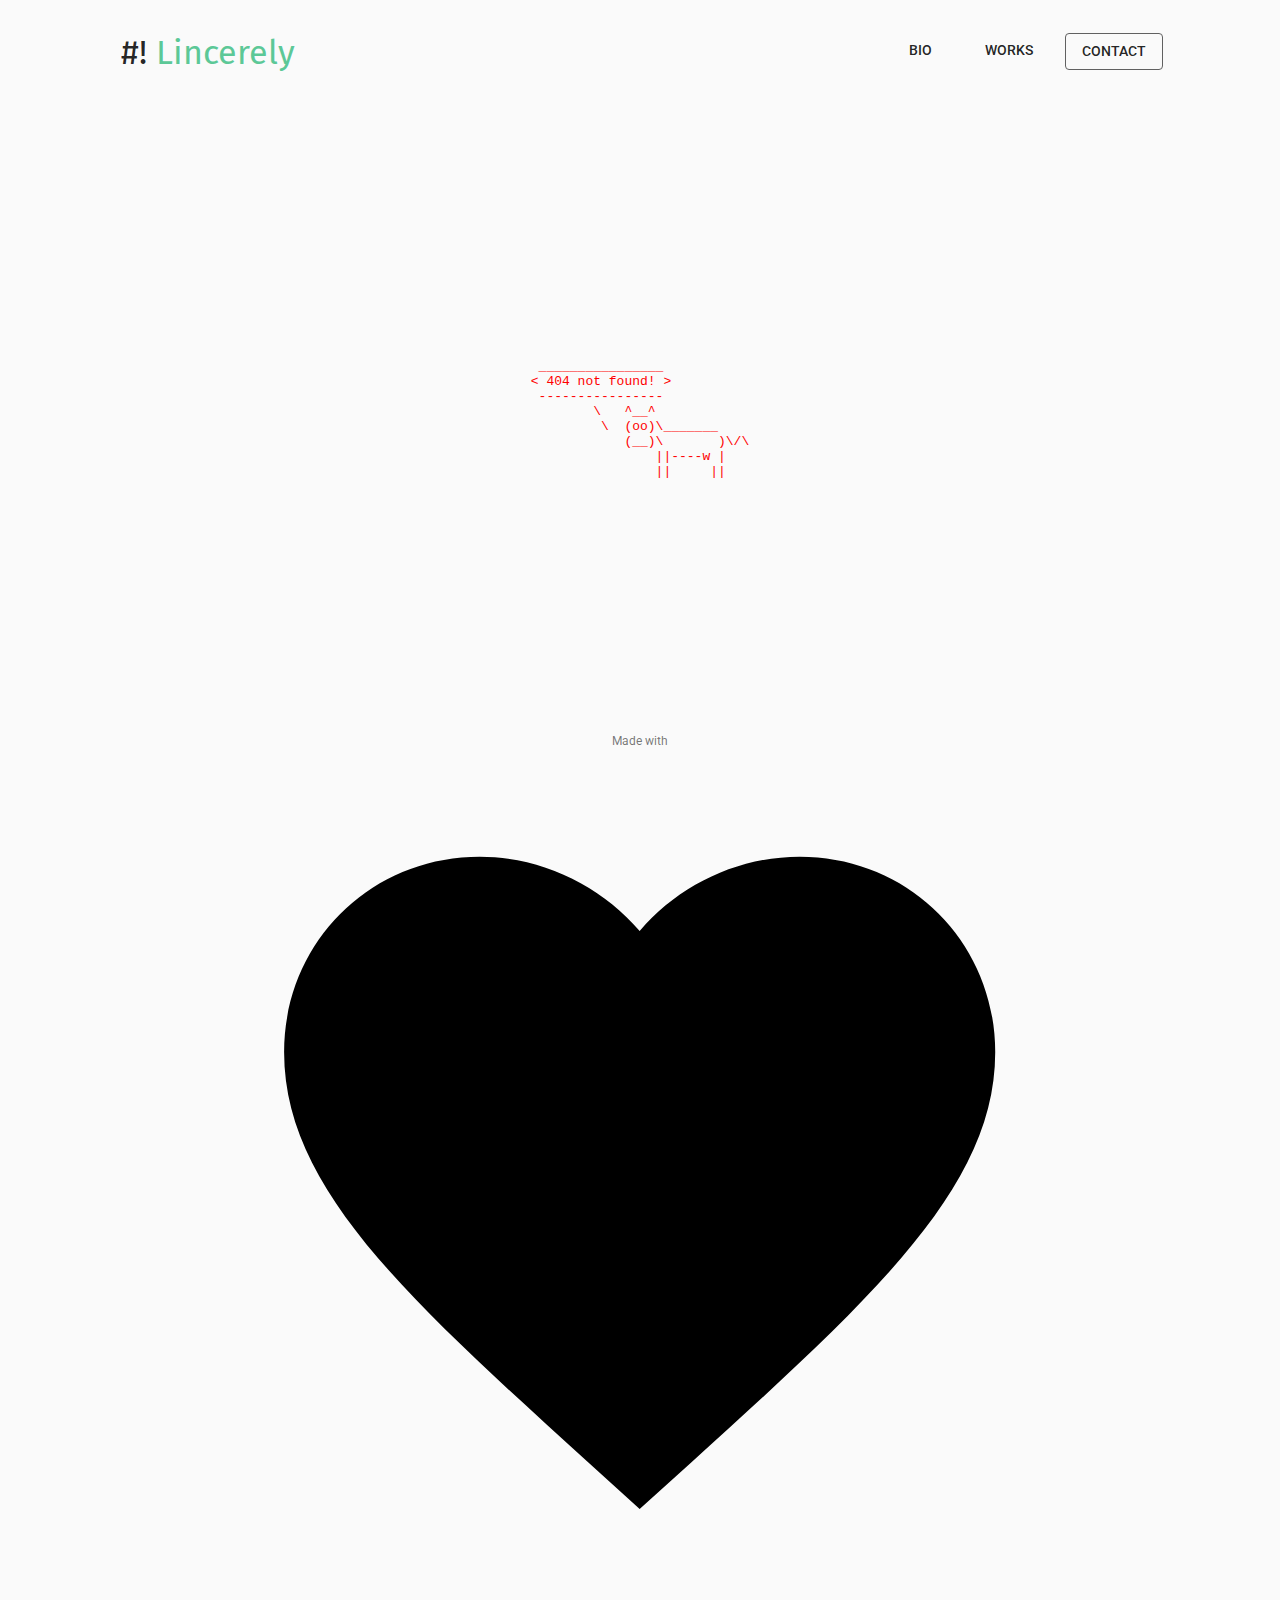
==== _error/index.html @ bc82770b "pre-deploy to github" ====
<!DOCTYPE html><html lang="en" dir="ltr"><head><meta charSet="utf-8" class="next-head next-head"/><title class="next-head">Lincerely | Error</title><link rel="preload" href="/_next/ad5f6e5a-85c9-4997-a5ee-5e8dc0be21a4/page/_app.js" as="script"/><link rel="preload" href="/_next/ad5f6e5a-85c9-4997-a5ee-5e8dc0be21a4/page/_error.js" as="script"/><link rel="preload" href="/_next/static/commons/main-01dab1c3b3fbf994e2eb.js" as="script"/><style id="jss-server-side">.jss158 {
  top: 0;
  left: 0;
  width: 100%;
  height: 100%;
  display: block;
  z-index: 0;
  position: absolute;
  overflow: hidden;
  border-radius: inherit;
  pointer-events: none;
}
.jss159 {
  top: 0;
  left: 0;
  width: 50px;
  height: 50px;
  opacity: 0;
  position: absolute;
}
.jss160 {
  opacity: 0.3;
  transform: scale(1);
  animation: mui-ripple-enter 550ms cubic-bezier(0.4, 0, 0.2, 1);
}
.jss161 {
  animation-duration: 200ms;
}
.jss162 {
  width: 100%;
  height: 100%;
  opacity: 1;
  display: block;
  border-radius: 50%;
  background-color: currentColor;
}
.jss163 {
  opacity: 0;
  animation: mui-ripple-exit 550ms cubic-bezier(0.4, 0, 0.2, 1);
}
.jss164 {
  top: 0;
  left: 0;
  position: absolute;
  animation: mui-ripple-pulsate 2500ms cubic-bezier(0.4, 0, 0.2, 1) 200ms infinite;
}
@keyframes mui-ripple-enter {
  0% {
    opacity: 0.1;
    transform: scale(0);
  }
  100% {
    opacity: 0.3;
    transform: scale(1);
  }
}
@keyframes mui-ripple-exit {
  0% {
    opacity: 1;
  }
  100% {
    opacity: 0;
  }
}
@keyframes mui-ripple-pulsate {
  0% {
    transform: scale(1);
  }
  50% {
    transform: scale(0.92);
  }
  100% {
    transform: scale(1);
  }
}
.jss155 {
  color: inherit;
  cursor: pointer;
  margin: 0;
  border: 0;
  display: inline-flex;
  padding: 0;
  outline: none;
  position: relative;
  user-select: none;
  align-items: center;
  border-radius: 0;
  vertical-align: middle;
  justify-content: center;
  -moz-appearance: none;
  text-decoration: none;
  background-color: transparent;
  -webkit-appearance: none;
  -webkit-tap-highlight-color: transparent;
}
.jss155::-moz-focus-inner {
  border-style: none;
}
.jss155.jss156 {
  cursor: default;
  pointer-events: none;
}
.jss131 {
  color: rgba(0, 0, 0, 0.87);
  padding: 8px 16px;
  font-size: 0.875rem;
  min-width: 64px;
  transition: background-color 250ms cubic-bezier(0.4, 0, 0.2, 1) 0ms,box-shadow 250ms cubic-bezier(0.4, 0, 0.2, 1) 0ms;
  min-height: 36px;
  box-sizing: border-box;
  line-height: 1.4em;
  font-family: "Roboto", "Helvetica", "Arial", sans-serif;
  font-weight: 500;
  border-radius: 4px;
  text-transform: uppercase;
}
.jss131:hover {
  text-decoration: none;
  background-color: rgba(0, 0, 0, 0.08);
}
.jss131.jss149 {
  color: rgba(0, 0, 0, 0.26);
}
@media (hover: none) {
  .jss131:hover {
    background-color: transparent;
  }
}
.jss131:hover.jss149 {
  background-color: transparent;
}
.jss132 {
  display: inherit;
  align-items: inherit;
  justify-content: inherit;
}
.jss134 {
  color: #5CC897;
}
.jss134:hover {
  background-color: rgba(92, 200, 151, 0.08);
}
@media (hover: none) {
  .jss134:hover {
    background-color: transparent;
  }
}
.jss135 {
  color: #EEEEEE;
}
.jss135:hover {
  background-color: rgba(238, 238, 238, 0.08);
}
@media (hover: none) {
  .jss135:hover {
    background-color: transparent;
  }
}
.jss139 {
  border: 1px solid rgba(0, 0, 0, 0.23);
  border-color: #616161;
}
.jss140 {
  color: rgba(0, 0, 0, 0.87);
  box-shadow: 0px 1px 5px 0px rgba(0, 0, 0, 0.2),0px 2px 2px 0px rgba(0, 0, 0, 0.14),0px 3px 1px -2px rgba(0, 0, 0, 0.12);
  background-color: #e0e0e0;
}
.jss140.jss148 {
  box-shadow: 0px 3px 5px -1px rgba(0, 0, 0, 0.2),0px 6px 10px 0px rgba(0, 0, 0, 0.14),0px 1px 18px 0px rgba(0, 0, 0, 0.12);
}
.jss140:active {
  box-shadow: 0px 5px 5px -3px rgba(0, 0, 0, 0.2),0px 8px 10px 1px rgba(0, 0, 0, 0.14),0px 3px 14px 2px rgba(0, 0, 0, 0.12);
}
.jss140.jss149 {
  color: rgba(0, 0, 0, 0.26);
  box-shadow: none;
  background-color: rgba(0, 0, 0, 0.12);
}
.jss140:hover {
  background-color: #d5d5d5;
}
@media (hover: none) {
  .jss140:hover {
    background-color: #e0e0e0;
  }
}
.jss140:hover.jss149 {
  background-color: rgba(0, 0, 0, 0.12);
}
.jss141 {
  color: rgba(0, 0, 0, 0.87);
  background-color: #5CC897;
}
.jss141:hover {
  background-color: rgb(64, 140, 105);
}
@media (hover: none) {
  .jss141:hover {
    background-color: #5CC897;
  }
}
.jss142 {
  color: rgba(0, 0, 0, 0.87);
  background-color: #EEEEEE;
}
.jss142:hover {
  background-color: rgb(166, 166, 166);
}
@media (hover: none) {
  .jss142:hover {
    background-color: #EEEEEE;
  }
}
.jss146 {
  width: 56px;
  height: 56px;
  padding: 0;
  min-width: 0;
  box-shadow: 0px 3px 5px -1px rgba(0, 0, 0, 0.2),0px 6px 10px 0px rgba(0, 0, 0, 0.14),0px 1px 18px 0px rgba(0, 0, 0, 0.12);
  border-radius: 50%;
}
.jss146:active {
  box-shadow: 0px 7px 8px -4px rgba(0, 0, 0, 0.2),0px 12px 17px 2px rgba(0, 0, 0, 0.14),0px 5px 22px 4px rgba(0, 0, 0, 0.12);
}
.jss147 {
  width: auto;
  height: 48px;
  padding: 0 16px;
  min-width: 48px;
  border-radius: 24px;
}
.jss150 {
  color: inherit;
}
.jss151 {
  width: 40px;
  height: 40px;
}
.jss152 {
  padding: 7px 8px;
  min-width: 64px;
  font-size: 0.8125rem;
  min-height: 32px;
}
.jss153 {
  padding: 8px 24px;
  min-width: 112px;
  font-size: 0.9375rem;
  min-height: 40px;
}
.jss154 {
  width: 100%;
}
.jss107 {
  margin: 0;
  display: block;
}
.jss108 {
  color: rgba(0, 0, 0, 0.54);
  font-size: 7rem;
  font-weight: 300;
  font-family: "Roboto", "Helvetica", "Arial", sans-serif;
  line-height: 1.14286em;
  margin-left: -.04em;
  letter-spacing: -.04em;
}
.jss109 {
  color: rgba(0, 0, 0, 0.54);
  font-size: 3.5rem;
  font-weight: 400;
  font-family: "Roboto", "Helvetica", "Arial", sans-serif;
  line-height: 1.30357em;
  margin-left: -.02em;
  letter-spacing: -.02em;
}
.jss110 {
  color: rgba(0, 0, 0, 0.54);
  font-size: 2.8125rem;
  font-weight: 400;
  font-family: "Roboto", "Helvetica", "Arial", sans-serif;
  line-height: 1.13333em;
  margin-left: -.02em;
}
.jss111 {
  color: rgba(0, 0, 0, 0.54);
  font-size: 2.125rem;
  font-weight: 400;
  font-family: "Roboto", "Helvetica", "Arial", sans-serif;
  line-height: 1.20588em;
}
.jss112 {
  color: rgba(0, 0, 0, 0.87);
  font-size: 1.5rem;
  font-weight: 700;
  font-family: 'Lato', sans-serif;
  line-height: 1.35417em;
}
.jss113 {
  color: rgba(0, 0, 0, 0.87);
  font-size: 1.3125rem;
  font-weight: 700;
  font-family: 'Lato', sans-serif;
  line-height: 1.16667em;
}
.jss114 {
  color: rgba(0, 0, 0, 0.87);
  font-size: 1rem;
  font-weight: 700;
  font-family: 'Lato', sans-serif;
  line-height: 1.5em;
}
.jss115 {
  color: rgba(0, 0, 0, 0.87);
  font-size: 0.875rem;
  font-weight: 500;
  font-family: "Roboto", "Helvetica", "Arial", sans-serif;
  line-height: 1.71429em;
}
.jss116 {
  color: rgba(0, 0, 0, 0.87);
  font-size: 0.875rem;
  font-weight: 400;
  font-family: "Roboto", "Helvetica", "Arial", sans-serif;
  line-height: 1.46429em;
}
.jss117 {
  color: rgba(0, 0, 0, 0.54);
  font-size: 0.75rem;
  font-weight: 400;
  font-family: "Roboto", "Helvetica", "Arial", sans-serif;
  line-height: 1.375em;
}
.jss118 {
  color: rgba(0, 0, 0, 0.87);
  font-size: 0.875rem;
  font-weight: 500;
  font-family: "Roboto", "Helvetica", "Arial", sans-serif;
  text-transform: uppercase;
}
.jss119 {
  text-align: left;
}
.jss120 {
  text-align: center;
}
.jss121 {
  text-align: right;
}
.jss122 {
  text-align: justify;
}
.jss123 {
  overflow: hidden;
  white-space: nowrap;
  text-overflow: ellipsis;
}
.jss124 {
  margin-bottom: 0.35em;
}
.jss125 {
  margin-bottom: 16px;
}
.jss126 {
  color: inherit;
}
.jss127 {
  color: #5CC897;
}
.jss128 {
  color: #EEEEEE;
}
.jss129 {
  color: rgba(0, 0, 0, 0.54);
}
.jss130 {
  color: #f44336;
}
.jss268 {
  fill: currentColor;
  width: 1em;
  height: 1em;
  display: inline-block;
  font-size: 24px;
  transition: fill 200ms cubic-bezier(0.4, 0, 0.2, 1) 0ms;
  user-select: none;
  flex-shrink: 0;
}
.jss269 {
  color: #5CC897;
}
.jss270 {
  color: #EEEEEE;
}
.jss271 {
  color: rgba(0, 0, 0, 0.54);
}
.jss272 {
  color: #f44336;
}
.jss273 {
  color: rgba(0, 0, 0, 0.26);
}
.jss274 {
  font-size: inherit;
}
html {
  box-sizing: border-box;
  -webkit-font-smoothing: antialiased;
  -moz-osx-font-smoothing: grayscale;
}
*, *::before, *::after {
  box-sizing: inherit;
}
body {
  margin: 0;
  background-color: #fafafa;
}
@media print {
  body {
    background-color: #fff;
  }
}
.jss165 {
  top: 0;
  left: 0;
  right: 0;
  bottom: 0;
  z-index: 1300;
  position: fixed;
}
.jss166 {
  visibility: hidden;
}
.jss10 {
  width: 100%;
  display: flex;
  flex-wrap: wrap;
  box-sizing: border-box;
}
.jss11 {
  margin: 0;
  box-sizing: border-box;
}
.jss12 {
  min-width: 0;
}
.jss13 {
  flex-direction: column;
}
.jss14 {
  flex-direction: column-reverse;
}
.jss15 {
  flex-direction: row-reverse;
}
.jss16 {
  flex-wrap: nowrap;
}
.jss17 {
  flex-wrap: wrap-reverse;
}
.jss18 {
  align-items: center;
}
.jss19 {
  align-items: flex-start;
}
.jss20 {
  align-items: flex-end;
}
.jss21 {
  align-items: baseline;
}
.jss22 {
  align-content: center;
}
.jss23 {
  align-content: flex-start;
}
.jss24 {
  align-content: flex-end;
}
.jss25 {
  align-content: space-between;
}
.jss26 {
  align-content: space-around;
}
.jss27 {
  justify-content: center;
}
.jss28 {
  justify-content: flex-end;
}
.jss29 {
  justify-content: space-between;
}
.jss30 {
  justify-content: space-around;
}
.jss31 {
  justify-content: space-evenly;
}
.jss32 {
  width: calc(100% + 8px);
  margin: -4px;
}
.jss32 > .jss11 {
  padding: 4px;
}
.jss33 {
  width: calc(100% + 16px);
  margin: -8px;
}
.jss33 > .jss11 {
  padding: 8px;
}
.jss34 {
  width: calc(100% + 24px);
  margin: -12px;
}
.jss34 > .jss11 {
  padding: 12px;
}
.jss35 {
  width: calc(100% + 32px);
  margin: -16px;
}
.jss35 > .jss11 {
  padding: 16px;
}
.jss36 {
  width: calc(100% + 40px);
  margin: -20px;
}
.jss36 > .jss11 {
  padding: 20px;
}
.jss37 {
  flex-grow: 0;
  max-width: none;
  flex-basis: auto;
}
.jss38 {
  flex-grow: 1;
  max-width: 100%;
  flex-basis: 0;
}
.jss39 {
  flex-grow: 0;
  max-width: 8.33333%;
  flex-basis: 8.33333%;
}
.jss40 {
  flex-grow: 0;
  max-width: 16.66667%;
  flex-basis: 16.66667%;
}
.jss41 {
  flex-grow: 0;
  max-width: 25%;
  flex-basis: 25%;
}
.jss42 {
  flex-grow: 0;
  max-width: 33.33333%;
  flex-basis: 33.33333%;
}
.jss43 {
  flex-grow: 0;
  max-width: 41.66667%;
  flex-basis: 41.66667%;
}
.jss44 {
  flex-grow: 0;
  max-width: 50%;
  flex-basis: 50%;
}
.jss45 {
  flex-grow: 0;
  max-width: 58.33333%;
  flex-basis: 58.33333%;
}
.jss46 {
  flex-grow: 0;
  max-width: 66.66667%;
  flex-basis: 66.66667%;
}
.jss47 {
  flex-grow: 0;
  max-width: 75%;
  flex-basis: 75%;
}
.jss48 {
  flex-grow: 0;
  max-width: 83.33333%;
  flex-basis: 83.33333%;
}
.jss49 {
  flex-grow: 0;
  max-width: 91.66667%;
  flex-basis: 91.66667%;
}
.jss50 {
  flex-grow: 0;
  max-width: 100%;
  flex-basis: 100%;
}
@media (min-width:600px) {
  .jss51 {
    flex-grow: 0;
    max-width: none;
    flex-basis: auto;
  }
  .jss52 {
    flex-grow: 1;
    max-width: 100%;
    flex-basis: 0;
  }
  .jss53 {
    flex-grow: 0;
    max-width: 8.33333%;
    flex-basis: 8.33333%;
  }
  .jss54 {
    flex-grow: 0;
    max-width: 16.66667%;
    flex-basis: 16.66667%;
  }
  .jss55 {
    flex-grow: 0;
    max-width: 25%;
    flex-basis: 25%;
  }
  .jss56 {
    flex-grow: 0;
    max-width: 33.33333%;
    flex-basis: 33.33333%;
  }
  .jss57 {
    flex-grow: 0;
    max-width: 41.66667%;
    flex-basis: 41.66667%;
  }
  .jss58 {
    flex-grow: 0;
    max-width: 50%;
    flex-basis: 50%;
  }
  .jss59 {
    flex-grow: 0;
    max-width: 58.33333%;
    flex-basis: 58.33333%;
  }
  .jss60 {
    flex-grow: 0;
    max-width: 66.66667%;
    flex-basis: 66.66667%;
  }
  .jss61 {
    flex-grow: 0;
    max-width: 75%;
    flex-basis: 75%;
  }
  .jss62 {
    flex-grow: 0;
    max-width: 83.33333%;
    flex-basis: 83.33333%;
  }
  .jss63 {
    flex-grow: 0;
    max-width: 91.66667%;
    flex-basis: 91.66667%;
  }
  .jss64 {
    flex-grow: 0;
    max-width: 100%;
    flex-basis: 100%;
  }
}
@media (min-width:960px) {
  .jss65 {
    flex-grow: 0;
    max-width: none;
    flex-basis: auto;
  }
  .jss66 {
    flex-grow: 1;
    max-width: 100%;
    flex-basis: 0;
  }
  .jss67 {
    flex-grow: 0;
    max-width: 8.33333%;
    flex-basis: 8.33333%;
  }
  .jss68 {
    flex-grow: 0;
    max-width: 16.66667%;
    flex-basis: 16.66667%;
  }
  .jss69 {
    flex-grow: 0;
    max-width: 25%;
    flex-basis: 25%;
  }
  .jss70 {
    flex-grow: 0;
    max-width: 33.33333%;
    flex-basis: 33.33333%;
  }
  .jss71 {
    flex-grow: 0;
    max-width: 41.66667%;
    flex-basis: 41.66667%;
  }
  .jss72 {
    flex-grow: 0;
    max-width: 50%;
    flex-basis: 50%;
  }
  .jss73 {
    flex-grow: 0;
    max-width: 58.33333%;
    flex-basis: 58.33333%;
  }
  .jss74 {
    flex-grow: 0;
    max-width: 66.66667%;
    flex-basis: 66.66667%;
  }
  .jss75 {
    flex-grow: 0;
    max-width: 75%;
    flex-basis: 75%;
  }
  .jss76 {
    flex-grow: 0;
    max-width: 83.33333%;
    flex-basis: 83.33333%;
  }
  .jss77 {
    flex-grow: 0;
    max-width: 91.66667%;
    flex-basis: 91.66667%;
  }
  .jss78 {
    flex-grow: 0;
    max-width: 100%;
    flex-basis: 100%;
  }
}
@media (min-width:1280px) {
  .jss79 {
    flex-grow: 0;
    max-width: none;
    flex-basis: auto;
  }
  .jss80 {
    flex-grow: 1;
    max-width: 100%;
    flex-basis: 0;
  }
  .jss81 {
    flex-grow: 0;
    max-width: 8.33333%;
    flex-basis: 8.33333%;
  }
  .jss82 {
    flex-grow: 0;
    max-width: 16.66667%;
    flex-basis: 16.66667%;
  }
  .jss83 {
    flex-grow: 0;
    max-width: 25%;
    flex-basis: 25%;
  }
  .jss84 {
    flex-grow: 0;
    max-width: 33.33333%;
    flex-basis: 33.33333%;
  }
  .jss85 {
    flex-grow: 0;
    max-width: 41.66667%;
    flex-basis: 41.66667%;
  }
  .jss86 {
    flex-grow: 0;
    max-width: 50%;
    flex-basis: 50%;
  }
  .jss87 {
    flex-grow: 0;
    max-width: 58.33333%;
    flex-basis: 58.33333%;
  }
  .jss88 {
    flex-grow: 0;
    max-width: 66.66667%;
    flex-basis: 66.66667%;
  }
  .jss89 {
    flex-grow: 0;
    max-width: 75%;
    flex-basis: 75%;
  }
  .jss90 {
    flex-grow: 0;
    max-width: 83.33333%;
    flex-basis: 83.33333%;
  }
  .jss91 {
    flex-grow: 0;
    max-width: 91.66667%;
    flex-basis: 91.66667%;
  }
  .jss92 {
    flex-grow: 0;
    max-width: 100%;
    flex-basis: 100%;
  }
}
@media (min-width:1920px) {
  .jss93 {
    flex-grow: 0;
    max-width: none;
    flex-basis: auto;
  }
  .jss94 {
    flex-grow: 1;
    max-width: 100%;
    flex-basis: 0;
  }
  .jss95 {
    flex-grow: 0;
    max-width: 8.33333%;
    flex-basis: 8.33333%;
  }
  .jss96 {
    flex-grow: 0;
    max-width: 16.66667%;
    flex-basis: 16.66667%;
  }
  .jss97 {
    flex-grow: 0;
    max-width: 25%;
    flex-basis: 25%;
  }
  .jss98 {
    flex-grow: 0;
    max-width: 33.33333%;
    flex-basis: 33.33333%;
  }
  .jss99 {
    flex-grow: 0;
    max-width: 41.66667%;
    flex-basis: 41.66667%;
  }
  .jss100 {
    flex-grow: 0;
    max-width: 50%;
    flex-basis: 50%;
  }
  .jss101 {
    flex-grow: 0;
    max-width: 58.33333%;
    flex-basis: 58.33333%;
  }
  .jss102 {
    flex-grow: 0;
    max-width: 66.66667%;
    flex-basis: 66.66667%;
  }
  .jss103 {
    flex-grow: 0;
    max-width: 75%;
    flex-basis: 75%;
  }
  .jss104 {
    flex-grow: 0;
    max-width: 83.33333%;
    flex-basis: 83.33333%;
  }
  .jss105 {
    flex-grow: 0;
    max-width: 91.66667%;
    flex-basis: 91.66667%;
  }
  .jss106 {
    flex-grow: 0;
    max-width: 100%;
    flex-basis: 100%;
  }
}
.jss167 {
  width: 100%;
  display: flex;
  flex-wrap: wrap;
  box-sizing: border-box;
}
.jss168 {
  margin: 0;
  box-sizing: border-box;
}
.jss169 {
  min-width: 0;
}
.jss170 {
  flex-direction: column;
}
.jss171 {
  flex-direction: column-reverse;
}
.jss172 {
  flex-direction: row-reverse;
}
.jss173 {
  flex-wrap: nowrap;
}
.jss174 {
  flex-wrap: wrap-reverse;
}
.jss175 {
  align-items: center;
}
.jss176 {
  align-items: flex-start;
}
.jss177 {
  align-items: flex-end;
}
.jss178 {
  align-items: baseline;
}
.jss179 {
  align-content: center;
}
.jss180 {
  align-content: flex-start;
}
.jss181 {
  align-content: flex-end;
}
.jss182 {
  align-content: space-between;
}
.jss183 {
  align-content: space-around;
}
.jss184 {
  justify-content: center;
}
.jss185 {
  justify-content: flex-end;
}
.jss186 {
  justify-content: space-between;
}
.jss187 {
  justify-content: space-around;
}
.jss188 {
  justify-content: space-evenly;
}
.jss189 {
  width: calc(100% + 8px);
  margin: -4px;
}
.jss189 > .jss168 {
  padding: 4px;
}
.jss190 {
  width: calc(100% + 16px);
  margin: -8px;
}
.jss190 > .jss168 {
  padding: 8px;
}
.jss191 {
  width: calc(100% + 24px);
  margin: -12px;
}
.jss191 > .jss168 {
  padding: 12px;
}
.jss192 {
  width: calc(100% + 32px);
  margin: -16px;
}
.jss192 > .jss168 {
  padding: 16px;
}
.jss193 {
  width: calc(100% + 40px);
  margin: -20px;
}
.jss193 > .jss168 {
  padding: 20px;
}
.jss194 {
  flex-grow: 0;
  max-width: none;
  flex-basis: auto;
}
.jss195 {
  flex-grow: 1;
  max-width: 100%;
  flex-basis: 0;
}
.jss196 {
  flex-grow: 0;
  max-width: 8.33333%;
  flex-basis: 8.33333%;
}
.jss197 {
  flex-grow: 0;
  max-width: 16.66667%;
  flex-basis: 16.66667%;
}
.jss198 {
  flex-grow: 0;
  max-width: 25%;
  flex-basis: 25%;
}
.jss199 {
  flex-grow: 0;
  max-width: 33.33333%;
  flex-basis: 33.33333%;
}
.jss200 {
  flex-grow: 0;
  max-width: 41.66667%;
  flex-basis: 41.66667%;
}
.jss201 {
  flex-grow: 0;
  max-width: 50%;
  flex-basis: 50%;
}
.jss202 {
  flex-grow: 0;
  max-width: 58.33333%;
  flex-basis: 58.33333%;
}
.jss203 {
  flex-grow: 0;
  max-width: 66.66667%;
  flex-basis: 66.66667%;
}
.jss204 {
  flex-grow: 0;
  max-width: 75%;
  flex-basis: 75%;
}
.jss205 {
  flex-grow: 0;
  max-width: 83.33333%;
  flex-basis: 83.33333%;
}
.jss206 {
  flex-grow: 0;
  max-width: 91.66667%;
  flex-basis: 91.66667%;
}
.jss207 {
  flex-grow: 0;
  max-width: 100%;
  flex-basis: 100%;
}
@media (min-width:600px) {
  .jss208 {
    flex-grow: 0;
    max-width: none;
    flex-basis: auto;
  }
  .jss209 {
    flex-grow: 1;
    max-width: 100%;
    flex-basis: 0;
  }
  .jss210 {
    flex-grow: 0;
    max-width: 8.33333%;
    flex-basis: 8.33333%;
  }
  .jss211 {
    flex-grow: 0;
    max-width: 16.66667%;
    flex-basis: 16.66667%;
  }
  .jss212 {
    flex-grow: 0;
    max-width: 25%;
    flex-basis: 25%;
  }
  .jss213 {
    flex-grow: 0;
    max-width: 33.33333%;
    flex-basis: 33.33333%;
  }
  .jss214 {
    flex-grow: 0;
    max-width: 41.66667%;
    flex-basis: 41.66667%;
  }
  .jss215 {
    flex-grow: 0;
    max-width: 50%;
    flex-basis: 50%;
  }
  .jss216 {
    flex-grow: 0;
    max-width: 58.33333%;
    flex-basis: 58.33333%;
  }
  .jss217 {
    flex-grow: 0;
    max-width: 66.66667%;
    flex-basis: 66.66667%;
  }
  .jss218 {
    flex-grow: 0;
    max-width: 75%;
    flex-basis: 75%;
  }
  .jss219 {
    flex-grow: 0;
    max-width: 83.33333%;
    flex-basis: 83.33333%;
  }
  .jss220 {
    flex-grow: 0;
    max-width: 91.66667%;
    flex-basis: 91.66667%;
  }
  .jss221 {
    flex-grow: 0;
    max-width: 100%;
    flex-basis: 100%;
  }
}
@media (min-width:960px) {
  .jss222 {
    flex-grow: 0;
    max-width: none;
    flex-basis: auto;
  }
  .jss223 {
    flex-grow: 1;
    max-width: 100%;
    flex-basis: 0;
  }
  .jss224 {
    flex-grow: 0;
    max-width: 8.33333%;
    flex-basis: 8.33333%;
  }
  .jss225 {
    flex-grow: 0;
    max-width: 16.66667%;
    flex-basis: 16.66667%;
  }
  .jss226 {
    flex-grow: 0;
    max-width: 25%;
    flex-basis: 25%;
  }
  .jss227 {
    flex-grow: 0;
    max-width: 33.33333%;
    flex-basis: 33.33333%;
  }
  .jss228 {
    flex-grow: 0;
    max-width: 41.66667%;
    flex-basis: 41.66667%;
  }
  .jss229 {
    flex-grow: 0;
    max-width: 50%;
    flex-basis: 50%;
  }
  .jss230 {
    flex-grow: 0;
    max-width: 58.33333%;
    flex-basis: 58.33333%;
  }
  .jss231 {
    flex-grow: 0;
    max-width: 66.66667%;
    flex-basis: 66.66667%;
  }
  .jss232 {
    flex-grow: 0;
    max-width: 75%;
    flex-basis: 75%;
  }
  .jss233 {
    flex-grow: 0;
    max-width: 83.33333%;
    flex-basis: 83.33333%;
  }
  .jss234 {
    flex-grow: 0;
    max-width: 91.66667%;
    flex-basis: 91.66667%;
  }
  .jss235 {
    flex-grow: 0;
    max-width: 100%;
    flex-basis: 100%;
  }
}
@media (min-width:1280px) {
  .jss236 {
    flex-grow: 0;
    max-width: none;
    flex-basis: auto;
  }
  .jss237 {
    flex-grow: 1;
    max-width: 100%;
    flex-basis: 0;
  }
  .jss238 {
    flex-grow: 0;
    max-width: 8.33333%;
    flex-basis: 8.33333%;
  }
  .jss239 {
    flex-grow: 0;
    max-width: 16.66667%;
    flex-basis: 16.66667%;
  }
  .jss240 {
    flex-grow: 0;
    max-width: 25%;
    flex-basis: 25%;
  }
  .jss241 {
    flex-grow: 0;
    max-width: 33.33333%;
    flex-basis: 33.33333%;
  }
  .jss242 {
    flex-grow: 0;
    max-width: 41.66667%;
    flex-basis: 41.66667%;
  }
  .jss243 {
    flex-grow: 0;
    max-width: 50%;
    flex-basis: 50%;
  }
  .jss244 {
    flex-grow: 0;
    max-width: 58.33333%;
    flex-basis: 58.33333%;
  }
  .jss245 {
    flex-grow: 0;
    max-width: 66.66667%;
    flex-basis: 66.66667%;
  }
  .jss246 {
    flex-grow: 0;
    max-width: 75%;
    flex-basis: 75%;
  }
  .jss247 {
    flex-grow: 0;
    max-width: 83.33333%;
    flex-basis: 83.33333%;
  }
  .jss248 {
    flex-grow: 0;
    max-width: 91.66667%;
    flex-basis: 91.66667%;
  }
  .jss249 {
    flex-grow: 0;
    max-width: 100%;
    flex-basis: 100%;
  }
}
@media (min-width:1920px) {
  .jss250 {
    flex-grow: 0;
    max-width: none;
    flex-basis: auto;
  }
  .jss251 {
    flex-grow: 1;
    max-width: 100%;
    flex-basis: 0;
  }
  .jss252 {
    flex-grow: 0;
    max-width: 8.33333%;
    flex-basis: 8.33333%;
  }
  .jss253 {
    flex-grow: 0;
    max-width: 16.66667%;
    flex-basis: 16.66667%;
  }
  .jss254 {
    flex-grow: 0;
    max-width: 25%;
    flex-basis: 25%;
  }
  .jss255 {
    flex-grow: 0;
    max-width: 33.33333%;
    flex-basis: 33.33333%;
  }
  .jss256 {
    flex-grow: 0;
    max-width: 41.66667%;
    flex-basis: 41.66667%;
  }
  .jss257 {
    flex-grow: 0;
    max-width: 50%;
    flex-basis: 50%;
  }
  .jss258 {
    flex-grow: 0;
    max-width: 58.33333%;
    flex-basis: 58.33333%;
  }
  .jss259 {
    flex-grow: 0;
    max-width: 66.66667%;
    flex-basis: 66.66667%;
  }
  .jss260 {
    flex-grow: 0;
    max-width: 75%;
    flex-basis: 75%;
  }
  .jss261 {
    flex-grow: 0;
    max-width: 83.33333%;
    flex-basis: 83.33333%;
  }
  .jss262 {
    flex-grow: 0;
    max-width: 91.66667%;
    flex-basis: 91.66667%;
  }
  .jss263 {
    flex-grow: 0;
    max-width: 100%;
    flex-basis: 100%;
  }
}
.jss1 {
  padding: 16px;
  padding-top: 32px;
  padding-bottom: 32px;
}
.jss2 {
  color: #5CC897;
  font-family: 'Fira Sans', sans-serif;
}
@media (max-width:599.95px) {
  .jss2 {
    text-align: center;
    padding-bottom: 8px;
  }
}
.jss3 {
  color: rgba(0, 0, 0, 0.87);
}
.jss4 {
  color: #EEEEEE;
}
.jss5 {
  text-decoration: none;
}
@media (min-width:600px) {
  .jss5 {
    display: inline-block;
  }
}
.jss6 {
  margin: auto 0;
}
.jss7 {
  margin-right: 16px;
}
@media (max-width:599.95px) {
  .jss8 {
    justify-content: center;
  }
}
@media (max-width:599.95px) {
  .jss9 {
    justify-content: center;
  }
}
.jss264 {
  min-height: 5vh;
  padding-top: 16px;
  padding-bottom: 16px;
}
.jss265 {
  color: red;
}
.jss266 {
  color: rgb(64, 140, 105);
  text-decoration: none;
}
.jss267 {
  color: rgb(166, 166, 166);
  text-decoration: none;
}</style><title>Lincerely</title><meta charSet="utf-8"/><meta name="viewport" content="user-scalable=0, initial-scale=1, minimum-scale=1, width=device-width, height=device-height"/><meta name="theme-color" content="#5CC897"/><link rel="stylesheet" type="text/css" href="/static/nprogress.css"/><link rel="stylesheet" href="https://fonts.googleapis.com/css?family=Roboto:300,400,500"/><link href="https://fonts.googleapis.com/css?family=Lato" rel="stylesheet"/><link href="https://fonts.googleapis.com/css?family=Fira+Sans" rel="stylesheet"/></head><body><div id="__next"><header class="jss1"><div class="jss10 jss33 jss27"><div class="jss11 jss50 jss56 jss9"><a class="jss5" href="/"><h1 class="jss107 jss111 jss119 jss2"><span class="jss3">#!</span> Lincerely</h1></a></div><div class="jss11 jss50 jss58 jss6"><div class="jss10 jss36 jss28 jss8"><div class="jss7"><button tabindex="0" class="jss155 jss131 jss133 jss136 jss5" type="button"><span class="jss132">bio</span><span class="jss158"></span></button></div><div class="jss7"><button tabindex="0" class="jss155 jss131 jss133 jss136 jss5" type="button"><span class="jss132">works</span><span class="jss158"></span></button></div><div class="jss7"><button tabindex="0" class="jss155 jss131 jss133 jss139 jss5" type="button"><span class="jss132">contact</span><span class="jss158"></span></button></div></div></div></div></header><div class="jss167 jss175 jss184"><div class="jss168 jss207 jss219 jss231 jss243"><div style="text-align:center;margin:25vh auto"><pre style="display:inline-block;text-align:left"> ________________
&lt; 404 not found! &gt;
 ----------------
        \   ^__^
         \  (oo)\_______
            (__)\       )\/\
                ||----w |
                ||     ||</pre></div></div></div><footer class="jss264"><div class="jss10 jss27"><div class="jss11 jss50 jss60"><span class="jss107 jss117 jss120">Made with<!-- --> <svg class="jss268 jss274 jss265" focusable="false" viewBox="0 0 24 24" aria-hidden="true"><g><path d="M12 21.35l-1.45-1.32C5.4 15.36 2 12.28 2 8.5 2 5.42 4.42 3 7.5 3c1.74 0 3.41.81 4.5 2.09C13.09 3.81 14.76 3 16.5 3 19.58 3 22 5.42 22 8.5c0 3.78-3.4 6.86-8.55 11.54L12 21.35z"></path></g></svg> <!-- -->by Lincoln. Powered with<!-- --> <a href="https://nextjs.org/" class="jss266" target="_blank">Next.js</a></span></div></div></footer></div><div id="__next-error"></div><script>
          __NEXT_DATA__ = {"props":{"pageProps":{}},"page":"/_error","pathname":"/_error","query":{},"buildId":"ad5f6e5a-85c9-4997-a5ee-5e8dc0be21a4","assetPrefix":"","nextExport":true,"err":null,"chunks":[]}
          module={}
          __NEXT_LOADED_PAGES__ = []
          __NEXT_LOADED_CHUNKS__ = []

          __NEXT_REGISTER_PAGE = function (route, fn) {
            __NEXT_LOADED_PAGES__.push({ route: route, fn: fn })
          }

          __NEXT_REGISTER_CHUNK = function (chunkName, fn) {
            __NEXT_LOADED_CHUNKS__.push({ chunkName: chunkName, fn: fn })
          }

          false
        </script><script async="" id="__NEXT_PAGE__/_app" src="/_next/ad5f6e5a-85c9-4997-a5ee-5e8dc0be21a4/page/_app.js"></script><script async="" id="__NEXT_PAGE__/_error" src="/_next/ad5f6e5a-85c9-4997-a5ee-5e8dc0be21a4/page/_error.js"></script><script src="/_next/static/commons/main-01dab1c3b3fbf994e2eb.js" async=""></script></body></html>
---- static/nprogress.css ----
/* Make clicks pass-through */
#nprogress {
  pointer-events: none;
}

#nprogress .bar {
  background: #5CC897;

  position: fixed;
  z-index: 1031;
  top: 0;
  left: 0;

  width: 100%;
  height: 2px;
}

/* Fancy blur effect */
#nprogress .peg {
  display: block;
  position: absolute;
  right: 0px;
  width: 100px;
  height: 100%;
  box-shadow: 0 0 10px #5CC897, 0 0 5px #5CC897;
  opacity: 1.0;

  -webkit-transform: rotate(3deg) translate(0px, -4px);
      -ms-transform: rotate(3deg) translate(0px, -4px);
          transform: rotate(3deg) translate(0px, -4px);
}
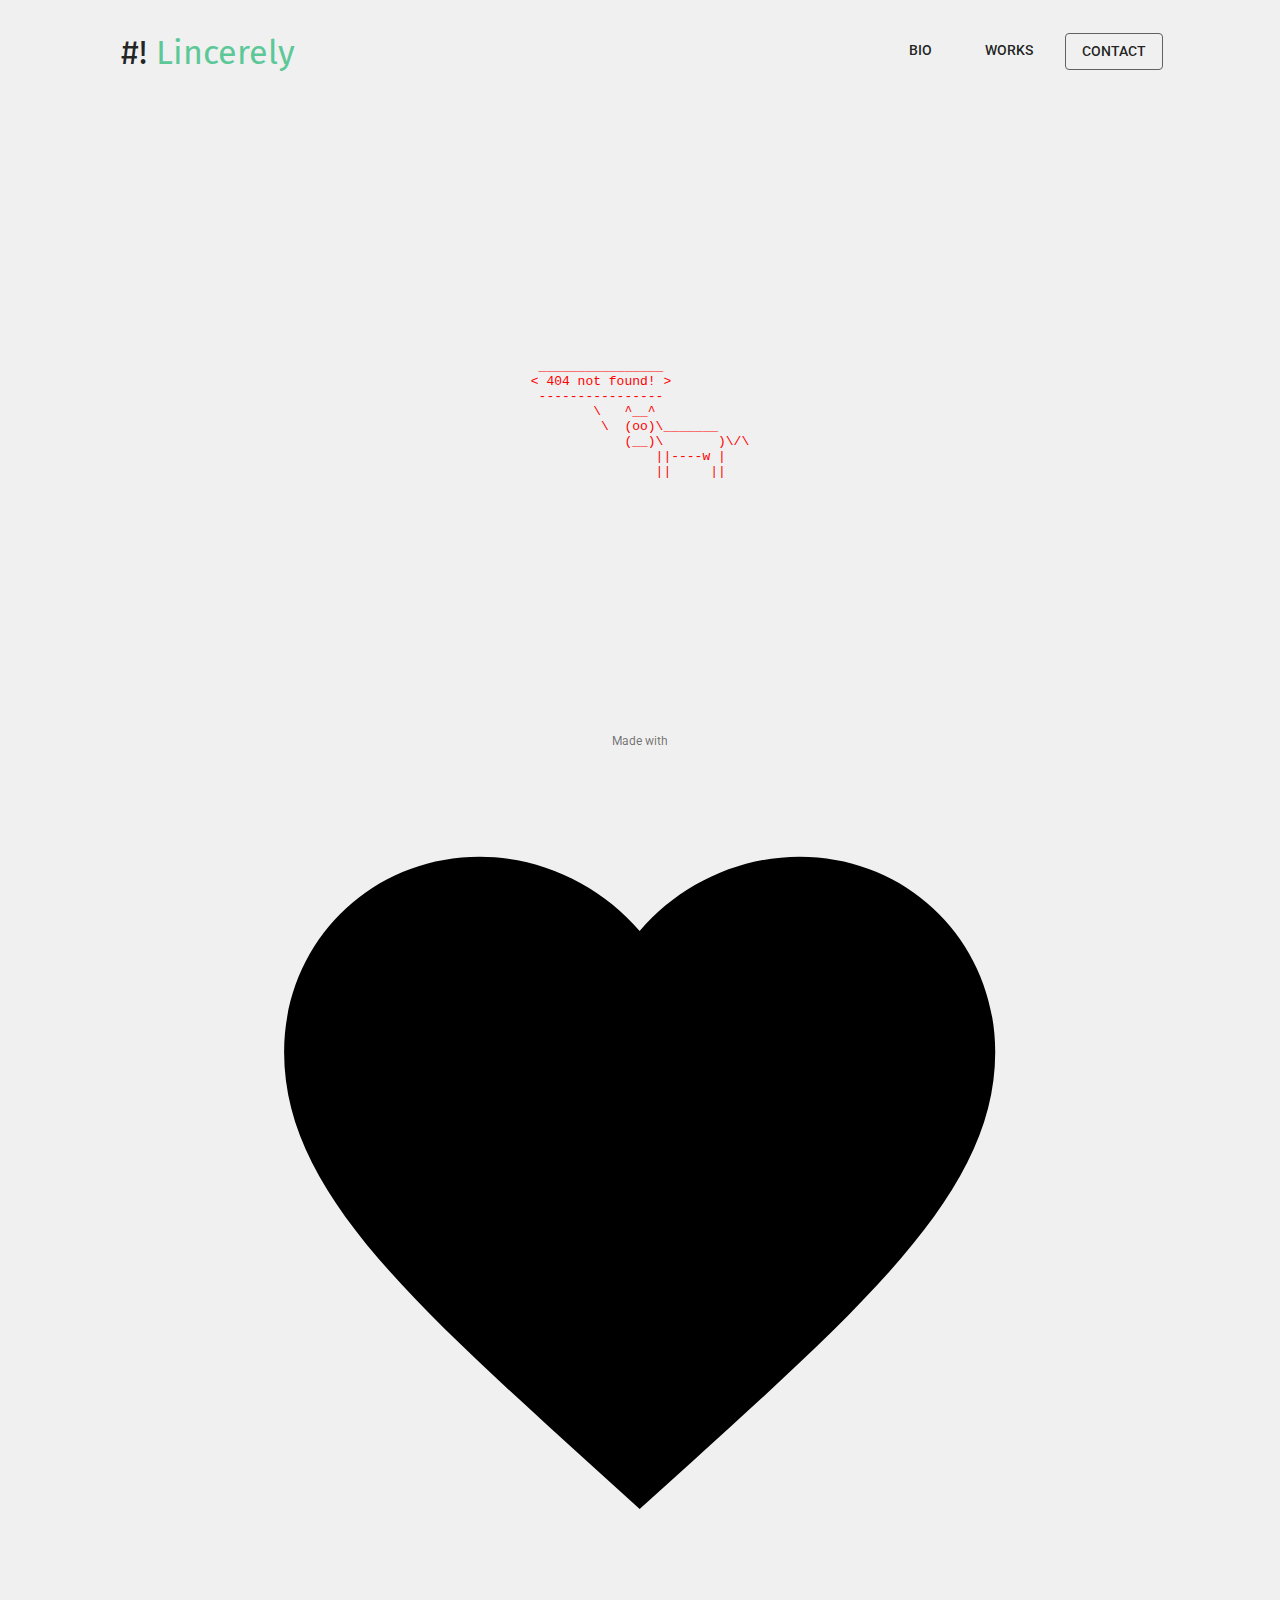
==== commit f7533e18: "pre-deploy for adding FYP" ====
--- a/_error/index.html
+++ b/_error/index.html
@@ -1,4 +1,4 @@
-<!DOCTYPE html><html lang="en" dir="ltr"><head><meta charSet="utf-8" class="next-head next-head"/><title class="next-head">Lincerely | Error</title><link rel="preload" href="/_next/ad5f6e5a-85c9-4997-a5ee-5e8dc0be21a4/page/_app.js" as="script"/><link rel="preload" href="/_next/ad5f6e5a-85c9-4997-a5ee-5e8dc0be21a4/page/_error.js" as="script"/><link rel="preload" href="/_next/static/commons/main-01dab1c3b3fbf994e2eb.js" as="script"/><style id="jss-server-side">.jss158 {
+<!DOCTYPE html><html lang="en" dir="ltr"><head><meta charSet="utf-8" class="next-head next-head"/><title class="next-head">Lincerely | Error</title><link rel="preload" href="/_next/ad219b9e-015a-4b8d-906d-3f74d1e777eb/page/_app.js" as="script"/><link rel="preload" href="/_next/ad219b9e-015a-4b8d-906d-3f74d1e777eb/page/_error.js" as="script"/><link rel="preload" href="/_next/static/commons/main-3085f4b4a564d48c7a95.js" as="script"/><style id="jss-server-side">.jss158 {
   top: 0;
   left: 0;
   width: 100%;
@@ -413,7 +413,7 @@
 }
 body {
   margin: 0;
-  background-color: #fafafa;
+  background-color: #F0F0F0;
 }
 @media print {
   body {
@@ -1369,7 +1369,7 @@
 @media (max-width:599.95px) {
   .jss2 {
     text-align: center;
-    padding-bottom: 8px;
+    padding-bottom: 32px;
   }
 }
 .jss3 {
@@ -1425,7 +1425,7 @@
             (__)\       )\/\
                 ||----w |
                 ||     ||</pre></div></div></div><footer class="jss264"><div class="jss10 jss27"><div class="jss11 jss50 jss60"><span class="jss107 jss117 jss120">Made with<!-- --> <svg class="jss268 jss274 jss265" focusable="false" viewBox="0 0 24 24" aria-hidden="true"><g><path d="M12 21.35l-1.45-1.32C5.4 15.36 2 12.28 2 8.5 2 5.42 4.42 3 7.5 3c1.74 0 3.41.81 4.5 2.09C13.09 3.81 14.76 3 16.5 3 19.58 3 22 5.42 22 8.5c0 3.78-3.4 6.86-8.55 11.54L12 21.35z"></path></g></svg> <!-- -->by Lincoln. Powered with<!-- --> <a href="https://nextjs.org/" class="jss266" target="_blank">Next.js</a></span></div></div></footer></div><div id="__next-error"></div><script>
-          __NEXT_DATA__ = {"props":{"pageProps":{}},"page":"/_error","pathname":"/_error","query":{},"buildId":"ad5f6e5a-85c9-4997-a5ee-5e8dc0be21a4","assetPrefix":"","nextExport":true,"err":null,"chunks":[]}
+          __NEXT_DATA__ = {"props":{"pageProps":{}},"page":"/_error","pathname":"/_error","query":{},"buildId":"ad219b9e-015a-4b8d-906d-3f74d1e777eb","assetPrefix":"","nextExport":true,"err":null,"chunks":[]}
           module={}
           __NEXT_LOADED_PAGES__ = []
           __NEXT_LOADED_CHUNKS__ = []
@@ -1439,4 +1439,4 @@
           }
 
           false
-        </script><script async="" id="__NEXT_PAGE__/_app" src="/_next/ad5f6e5a-85c9-4997-a5ee-5e8dc0be21a4/page/_app.js"></script><script async="" id="__NEXT_PAGE__/_error" src="/_next/ad5f6e5a-85c9-4997-a5ee-5e8dc0be21a4/page/_error.js"></script><script src="/_next/static/commons/main-01dab1c3b3fbf994e2eb.js" async=""></script></body></html>+        </script><script async="" id="__NEXT_PAGE__/_app" src="/_next/ad219b9e-015a-4b8d-906d-3f74d1e777eb/page/_app.js"></script><script async="" id="__NEXT_PAGE__/_error" src="/_next/ad219b9e-015a-4b8d-906d-3f74d1e777eb/page/_error.js"></script><script src="/_next/static/commons/main-3085f4b4a564d48c7a95.js" async=""></script></body></html>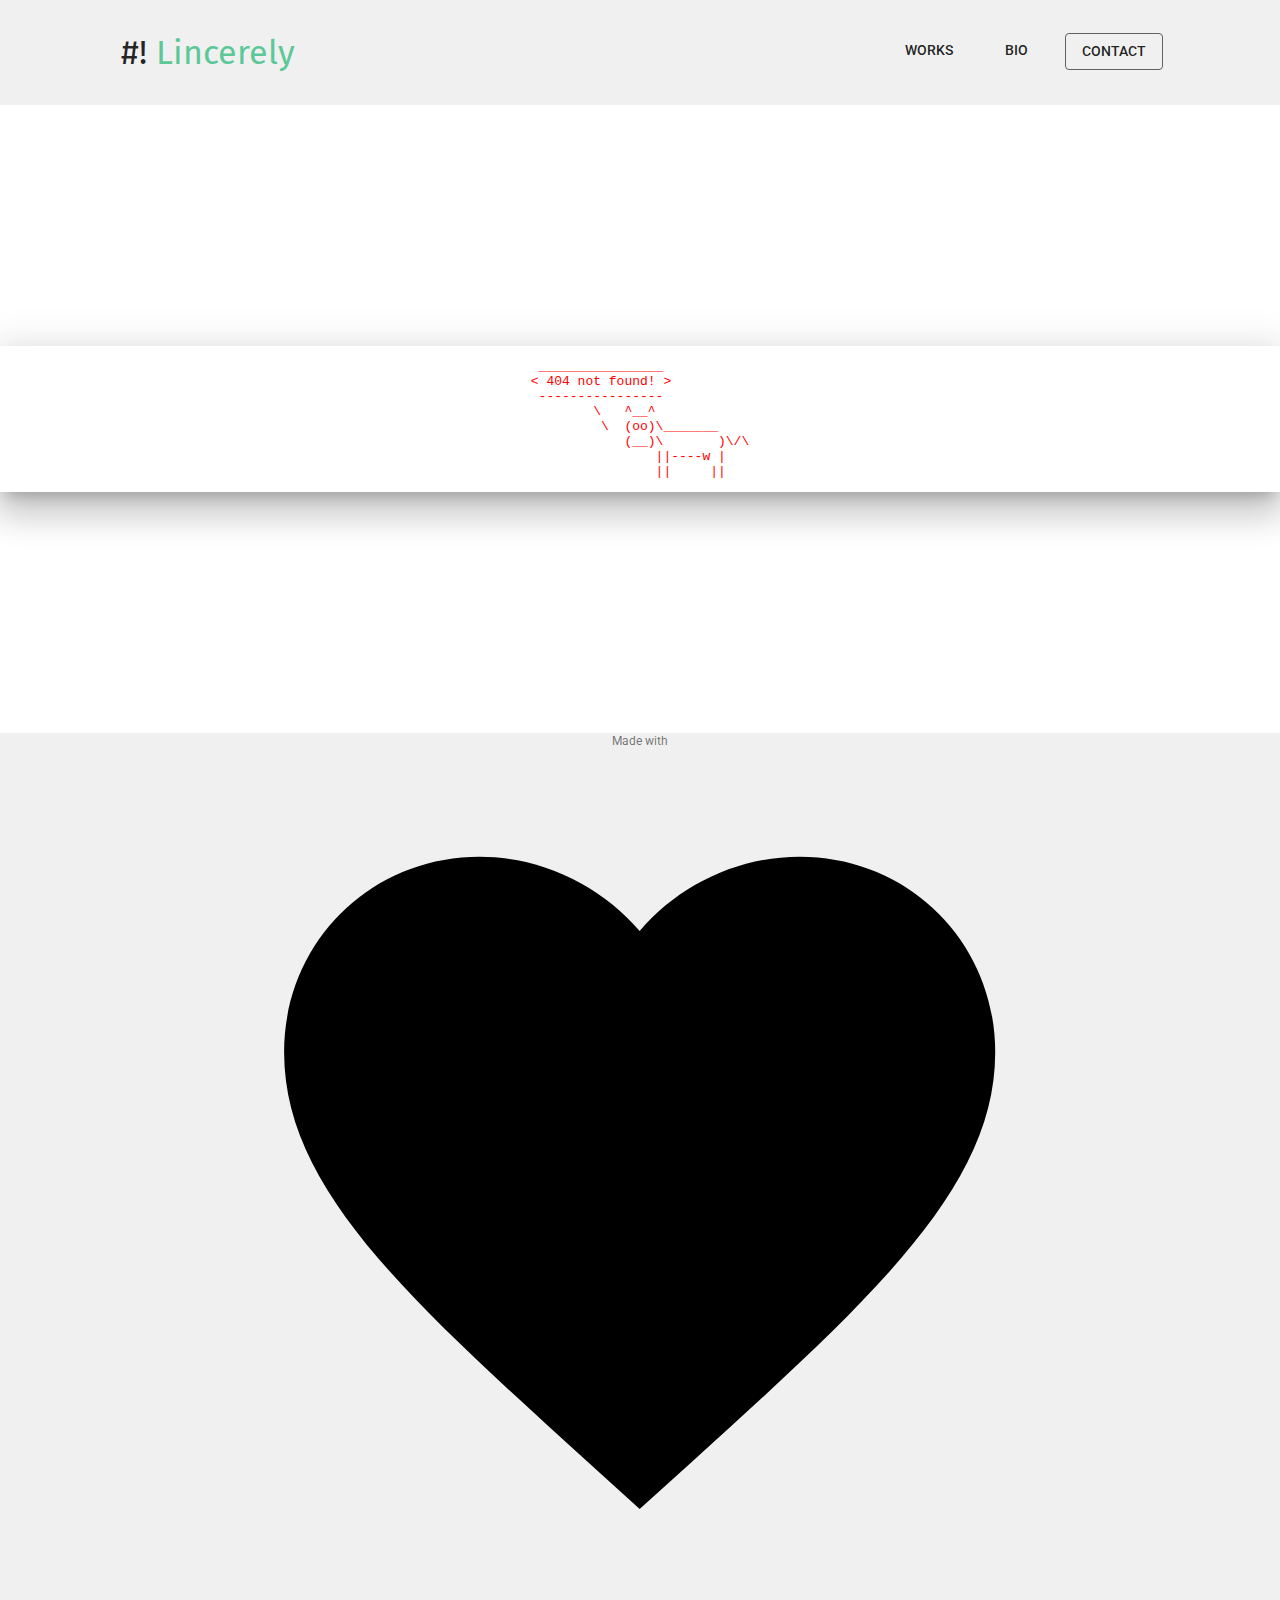
==== commit bd012afa: "deploy" ====
--- a/_error/index.html
+++ b/_error/index.html
@@ -1,4 +1,4 @@
-<!DOCTYPE html><html lang="en" dir="ltr"><head><meta charSet="utf-8" class="next-head next-head"/><title class="next-head">Lincerely | Error</title><link rel="preload" href="/_next/ad219b9e-015a-4b8d-906d-3f74d1e777eb/page/_app.js" as="script"/><link rel="preload" href="/_next/ad219b9e-015a-4b8d-906d-3f74d1e777eb/page/_error.js" as="script"/><link rel="preload" href="/_next/static/commons/main-3085f4b4a564d48c7a95.js" as="script"/><style id="jss-server-side">.jss158 {
+<!DOCTYPE html><html lang="en" dir="ltr"><head><meta charSet="utf-8" class="next-head next-head"/><title class="next-head">Lincerely | Error</title><link rel="preload" href="/_next/da4928b7-fb21-4b6f-ab4a-c551ed12a153/page/_app.js" as="script"/><link rel="preload" href="/_next/da4928b7-fb21-4b6f-ab4a-c551ed12a153/page/_error.js" as="script"/><link rel="preload" href="/_next/static/commons/main-126bbdf58d7b648c97be.js" as="script"/><style id="jss-server-side">.jss158 {
   top: 0;
   left: 0;
   width: 100%;
@@ -1417,7 +1417,7 @@
 .jss267 {
   color: rgb(166, 166, 166);
   text-decoration: none;
-}</style><title>Lincerely</title><meta charSet="utf-8"/><meta name="viewport" content="user-scalable=0, initial-scale=1, minimum-scale=1, width=device-width, height=device-height"/><meta name="theme-color" content="#5CC897"/><link rel="stylesheet" type="text/css" href="/static/nprogress.css"/><link rel="stylesheet" href="https://fonts.googleapis.com/css?family=Roboto:300,400,500"/><link href="https://fonts.googleapis.com/css?family=Lato" rel="stylesheet"/><link href="https://fonts.googleapis.com/css?family=Fira+Sans" rel="stylesheet"/></head><body><div id="__next"><header class="jss1"><div class="jss10 jss33 jss27"><div class="jss11 jss50 jss56 jss9"><a class="jss5" href="/"><h1 class="jss107 jss111 jss119 jss2"><span class="jss3">#!</span> Lincerely</h1></a></div><div class="jss11 jss50 jss58 jss6"><div class="jss10 jss36 jss28 jss8"><div class="jss7"><button tabindex="0" class="jss155 jss131 jss133 jss136 jss5" type="button"><span class="jss132">bio</span><span class="jss158"></span></button></div><div class="jss7"><button tabindex="0" class="jss155 jss131 jss133 jss136 jss5" type="button"><span class="jss132">works</span><span class="jss158"></span></button></div><div class="jss7"><button tabindex="0" class="jss155 jss131 jss133 jss139 jss5" type="button"><span class="jss132">contact</span><span class="jss158"></span></button></div></div></div></div></header><div class="jss167 jss175 jss184"><div class="jss168 jss207 jss219 jss231 jss243"><div style="text-align:center;margin:25vh auto"><pre style="display:inline-block;text-align:left"> ________________
+}</style><title>Lincerely</title><meta charSet="utf-8"/><meta name="viewport" content="user-scalable=0, initial-scale=1, minimum-scale=1, width=device-width, height=device-height"/><meta name="theme-color" content="#5CC897"/><link rel="stylesheet" type="text/css" href="/static/nprogress.css"/><link rel="stylesheet" href="https://fonts.googleapis.com/css?family=Roboto:300,400,500"/><link href="https://fonts.googleapis.com/css?family=Lato" rel="stylesheet"/><link href="https://fonts.googleapis.com/css?family=Fira+Sans" rel="stylesheet"/></head><body><div id="__next"><header class="jss1"><div class="jss10 jss33 jss27"><div class="jss11 jss50 jss56 jss9"><a class="jss5" href="/"><h1 class="jss107 jss111 jss119 jss2"><span class="jss3">#!</span> Lincerely</h1></a></div><div class="jss11 jss50 jss58 jss6"><div class="jss10 jss36 jss28 jss8"><div class="jss7"><button tabindex="0" class="jss155 jss131 jss133 jss136 jss5" type="button"><span class="jss132">works</span><span class="jss158"></span></button></div><div class="jss7"><button tabindex="0" class="jss155 jss131 jss133 jss136 jss5" type="button"><span class="jss132">bio</span><span class="jss158"></span></button></div><div class="jss7"><button tabindex="0" class="jss155 jss131 jss133 jss139 jss5" type="button"><span class="jss132">contact</span><span class="jss158"></span></button></div></div></div></div></header><div class="jss167 jss175 jss184"><div class="jss168 jss207 jss219 jss231 jss243"><div style="text-align:center;margin:25vh auto"><pre style="display:inline-block;text-align:left"> ________________
 &lt; 404 not found! &gt;
  ----------------
         \   ^__^
@@ -1425,7 +1425,7 @@
             (__)\       )\/\
                 ||----w |
                 ||     ||</pre></div></div></div><footer class="jss264"><div class="jss10 jss27"><div class="jss11 jss50 jss60"><span class="jss107 jss117 jss120">Made with<!-- --> <svg class="jss268 jss274 jss265" focusable="false" viewBox="0 0 24 24" aria-hidden="true"><g><path d="M12 21.35l-1.45-1.32C5.4 15.36 2 12.28 2 8.5 2 5.42 4.42 3 7.5 3c1.74 0 3.41.81 4.5 2.09C13.09 3.81 14.76 3 16.5 3 19.58 3 22 5.42 22 8.5c0 3.78-3.4 6.86-8.55 11.54L12 21.35z"></path></g></svg> <!-- -->by Lincoln. Powered with<!-- --> <a href="https://nextjs.org/" class="jss266" target="_blank">Next.js</a></span></div></div></footer></div><div id="__next-error"></div><script>
-          __NEXT_DATA__ = {"props":{"pageProps":{}},"page":"/_error","pathname":"/_error","query":{},"buildId":"ad219b9e-015a-4b8d-906d-3f74d1e777eb","assetPrefix":"","nextExport":true,"err":null,"chunks":[]}
+          __NEXT_DATA__ = {"props":{"pageProps":{}},"page":"/_error","pathname":"/_error","query":{},"buildId":"da4928b7-fb21-4b6f-ab4a-c551ed12a153","assetPrefix":"","nextExport":true,"err":null,"chunks":[]}
           module={}
           __NEXT_LOADED_PAGES__ = []
           __NEXT_LOADED_CHUNKS__ = []
@@ -1439,4 +1439,4 @@
           }
 
           false
-        </script><script async="" id="__NEXT_PAGE__/_app" src="/_next/ad219b9e-015a-4b8d-906d-3f74d1e777eb/page/_app.js"></script><script async="" id="__NEXT_PAGE__/_error" src="/_next/ad219b9e-015a-4b8d-906d-3f74d1e777eb/page/_error.js"></script><script src="/_next/static/commons/main-3085f4b4a564d48c7a95.js" async=""></script></body></html>+        </script><script async="" id="__NEXT_PAGE__/_app" src="/_next/da4928b7-fb21-4b6f-ab4a-c551ed12a153/page/_app.js"></script><script async="" id="__NEXT_PAGE__/_error" src="/_next/da4928b7-fb21-4b6f-ab4a-c551ed12a153/page/_error.js"></script><script src="/_next/static/commons/main-126bbdf58d7b648c97be.js" async=""></script></body></html>